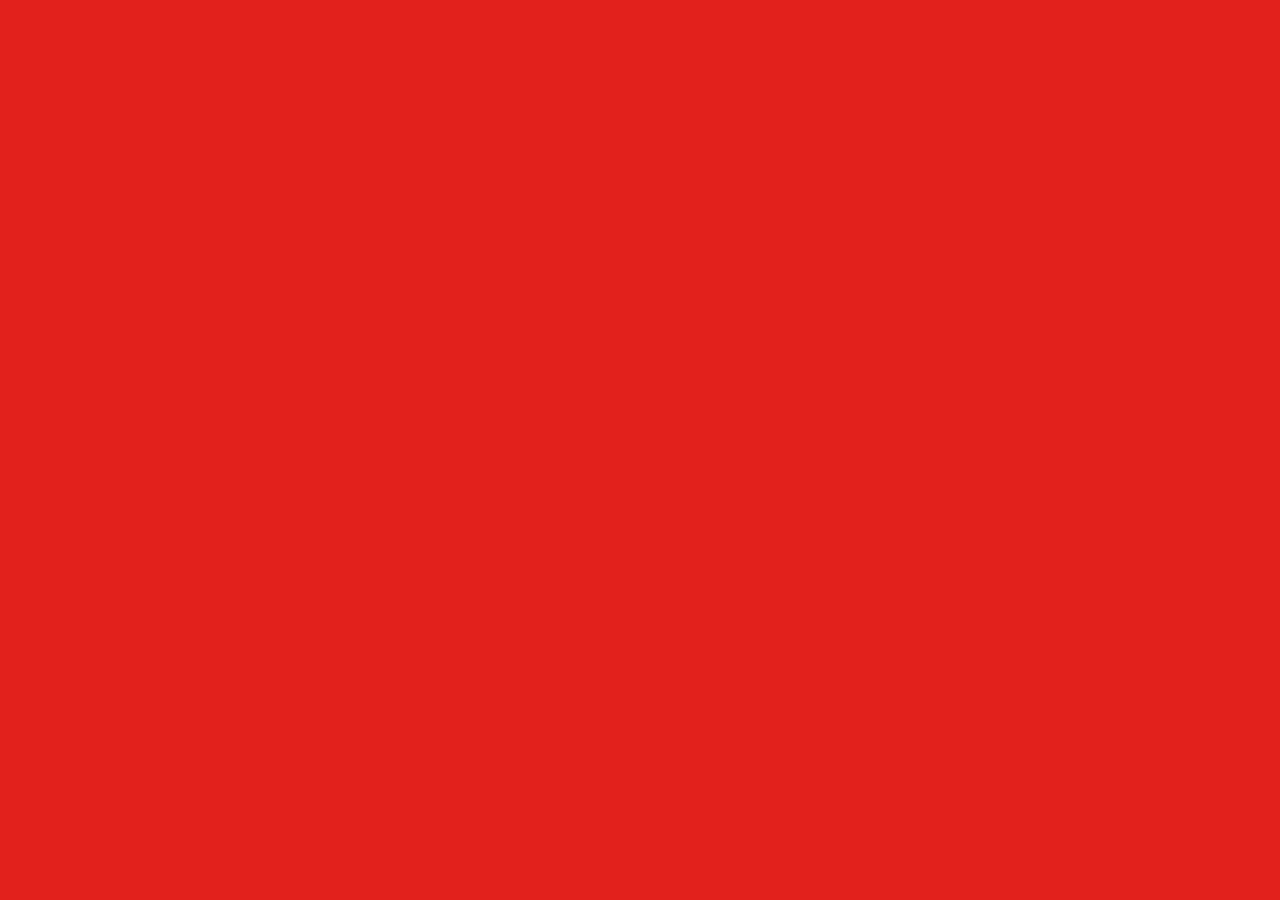
==== front/accesoriosRiver.html @ e9017970 "31/12" ====
<!DOCTYPE html>
<html lang="en">
<head>
    <meta charset="UTF-8">
    <meta name="viewport" content="width=device-width, initial-scale=1.0">
    <link rel="stylesheet" href="index.css">
    <title>accesorios River</title>
</head>
<body>
    
</body>
</html>
---- front/index.css ----
body {
    margin: 0;
    padding: 0;
    font-family: Arial, sans-serif;
    background-color:  #E2211C; 
    display: flex;
    flex-direction: column;
    min-height: 100vh;
}
/* header */
.header {
    padding: 20px;
    text-align: center;
    color: #fff;
    background-color: #333;
    position: fixed;
    top: 0;
    left: 0;
    right: 0;
    width: 100%;
    z-index: 1000;
    display: flex;
    flex-direction: row;
    align-items: center;
    gap: 20px;
    max-height:30%;
    max-width: 100%;
    box-sizing: content-box;
}
.menu-toggle {
    position: absolute;
    opacity: 0;
    pointer-events: none;
}
.menu-btn {
    display: block;
    color: #fff;
    font-size: 28px;
    line-height: 1;
    cursor: pointer;
    padding: 8px;
}
.menu {
    display: flex;
    align-items: center;
    gap: 10px;
}
/* Search bar in header */
.busquera {
    display: flex;
    align-items: center;
    gap: 8px;
    position: absolute;
    left: 50%;
    transform: translateX(-50%);
}
.search-input {
    width: 320px;
    max-width: 40vw;
    padding: 6px 10px;
    border-radius: 20px;
    border: none;
    outline: none;
}

/* On small screens keep search inside flow to avoid overlap */
@media (max-width: 600px) {
    .busquera {
        position: static;
        transform: none;
        margin-left: 8px;
    }
    .search-input {
        width: 100%;
        max-width: none;
    }
}

/* Header actions on the right */
.header-actions {
    margin-left: auto;
    margin-right: 50px;
    display: flex;
    gap: 12px;
    align-items: center;
    font-weight: bold;
    font-size: 18px;
}
.header-actions .login,
.header-actions .register,
.header-actions .carrito {
    color: #fff;
    padding: 6px 10px;
}
.header-actions .login:hover,
.header-actions .register:hover,
.header-actions .carrito:hover {
    color: #E2211C;
    padding: 6px 10px;
}
/* Allow toggle to hide menu on larger screens, while mobile rules (below)
   will flip behavior so checked = show menu on small screens */
.menu-toggle:checked ~ .menu {
    display: none;
}
.icono img {
    height: 50px;
    width: 50px;
}

/* Responsive: CSS-only toggle for small screens */
@media (max-width: 768px) {
    .menu-btn {
        display: block;
        margin-left: auto;
    }
    .menu {
        display: none;
        position: absolute;
        top: 100%;
        left: 0;
        right: 0;
        background-color: #333;
        flex-direction: column;
        padding: 10px 0;
        gap: 0;
    }
    .menu a {
        color: #fff;
        padding: 12px 16px;
        display: block;
        text-align: left;
    }
    .menu-toggle:checked ~ .menu {
        display: flex;
    }
}
/* main */
.indexMainTitle {
    font-size: 48px;
    color: #FFFFFF;
    text-align: center;
    margin-top: 120px;
}

.IndexSubTittle {
    font-size: 20px;
    color: #FFFFFF;
    text-align: center;
    margin-top: 20px;
}

.productos{
    display: flex;
    justify-content: center;
    margin-top: 40px;
}

.producto {
    background-color: #FFFFFF;
    border-radius: 8px;
    box-shadow: 0 4px 8px rgba(0, 0, 0, 0.1);
    margin: 20px;
    padding: 20px;
    width: 400px;
    text-align: center;
}
a{
    text-decoration: none;
    color: #E2211C;
}
a:hover{
    color: #e94d4d;
}

.img{
    width: 100%;
    height: auto;
    border-radius: 8px;
    margin-bottom: 15px;
}
/* separador */
.separador{
        margin-top: 40px;
        background:linear-gradient(180deg, #E2211C 50%, #FFFFFF 50%, #75AADB 100%);
        height: 200px;
}
/* section selecciones*/

    .sectionselecciones {
        text-align: center;
        background-color: #75AADB;
    }
    .SeleccionesSubTitle {
        margin-top: 90px;
        font-size: 36px;
        color: #fcbf45;
        padding: 20px;
    }
    .selecionesProductos {
        display: flex;
        justify-content: center;
        margin-top: 20px;
        margin-bottom: 30px;
    }
    .seleccionproducto {
        background-color: #FFFFFF;
        border-radius: 8px;
        box-shadow: 0 4px 8px rgba(0, 0, 0, 0.1);
        margin: 20px;
        padding: 20px;
        width: 300px;
        text-align: center;
    }
    .SeleccionesMiniSubTitle {
        font-size: 24px;
        color: #fcbf45;
        margin-top: 10px;
    }
   /* footer */

    footer{
    background-color: #333;
    color: #fff;
    padding: 5%;
    text-align: center;
    width: 100%;
    box-sizing: border-box;
    margin-top: auto;
    }

    .footer-links {
        display: flex;
        justify-content: center;
        flex-wrap: wrap;
        gap: 20px;
        margin-top: 20px;
    }

    .footerlink {
        color: #fff;
        text-decoration: none;
        font-size: 28px;
        transition: color 0.3s ease;
        display: inline-block;
    }

    .footerlink:hover {
        color: #E2211C;
    }

    /* Responsive */
    @media (max-width: 768px) {
        footer {
            padding: 20px;
        }
        
        .footer-links {
            gap: 15px;
        }
        
        .footerlink {
            font-size: 24px;
        }
    }

    @media (max-width: 480px) {
        footer {
            padding: 15px;
        }
        
        .footer-links {
            gap: 10px;
        }
        
        .footerlink {
            font-size: 20px;
        }
    }
/* indumentaria */
.InduTittle {
    font-size: 48px;
    color: #FFFFFF;
    text-align: center;
    margin-top: 120px;
}
.InduSubTittle {
    font-size: 30px;
    color: #FFFFFF;
    text-align: center;
    margin-top: 20px;
    margin-bottom: 0px;
}
.filtros {
    display: flex;
    justify-content: center;
    margin-top: 10px;
    gap: 20px;
}
.filtro-item {
    background-color: rgb(196, 191, 191);
    border-radius: 8px;
    box-shadow: 0 4px 8px rgba(0, 0, 0, 0.1);
    padding: 10px 20px;
    cursor: pointer;
    font-weight: bold;
    font-size: 16px;
}

.filtro-item:hover {
    background-color: #000000;
    color: #FFFFFF;
}

.aplicar-filtros{
    background-color: rgb(196, 191, 191);
    color: #000000;
    border: none;
    padding: 10px 20px;
    border-radius: 5px;
    cursor: pointer;
    font-weight: bold;
    font-size: 16px;
    border: 2px solid #000000;
}

.aplicar-filtros:hover {
    background-color: #000000;
    color: #FFFFFF;
    border-color: rgb(196, 191, 191);
    box-shadow: 0 4px 8px rgba(0, 0, 0, 0.1);
}
/* Mejora visual de inputs y selects */



/* Mejora visual de select/options */
select {
    padding: 10px 15px;
    border: 2px solid #000000;
    border-radius: 8px;
    background-color: #FFFFFF;
    color: #000000;
    font-size: 16px;
    font-weight: bold;
    cursor: pointer;
    transition: all 0.3s ease;
}

select:hover {
    border-color: #E2211C;
    box-shadow: 0 4px 8px rgba(0, 0, 0, 0.1);
}

select:focus {
    outline: none;
    border-color: #E2211C;
    box-shadow: 0 0 8px rgba(226, 33, 28, 0.5);
}

select option {
    padding: 10px;
    background-color: #FFFFFF;
    color: #000000;
}
/* Mejora visual de input de precio */
.precio {
    padding: 12px 15px;
    border: 2px solid #000000;
    border-radius: 8px;
    background-color: #FFFFFF;
    color: #000000;
    font-size: 16px;
    font-weight: bold;
    cursor: text;
    transition: all 0.3s ease;
    width: 150px;
}

.precio::placeholder {
    color: #999999;
    font-weight: normal;
}

.precio:hover {
    border-color: #E2211C;
    box-shadow: 0 4px 8px rgba(0, 0, 0, 0.1);
}

.precio:focus {
    outline: none;
    border-color: #E2211C;
    box-shadow: 0 0 8px rgba(226, 33, 28, 0.5);
}

/* Estilo para el spinner (flechas numéricas) */
.precio::-webkit-outer-spin-button,
.precio::-webkit-inner-spin-button {
    -webkit-appearance: none;
    margin: 0;
}

.precio[type=number] {
    -moz-appearance: textfield;
    appearance: textfield;
}
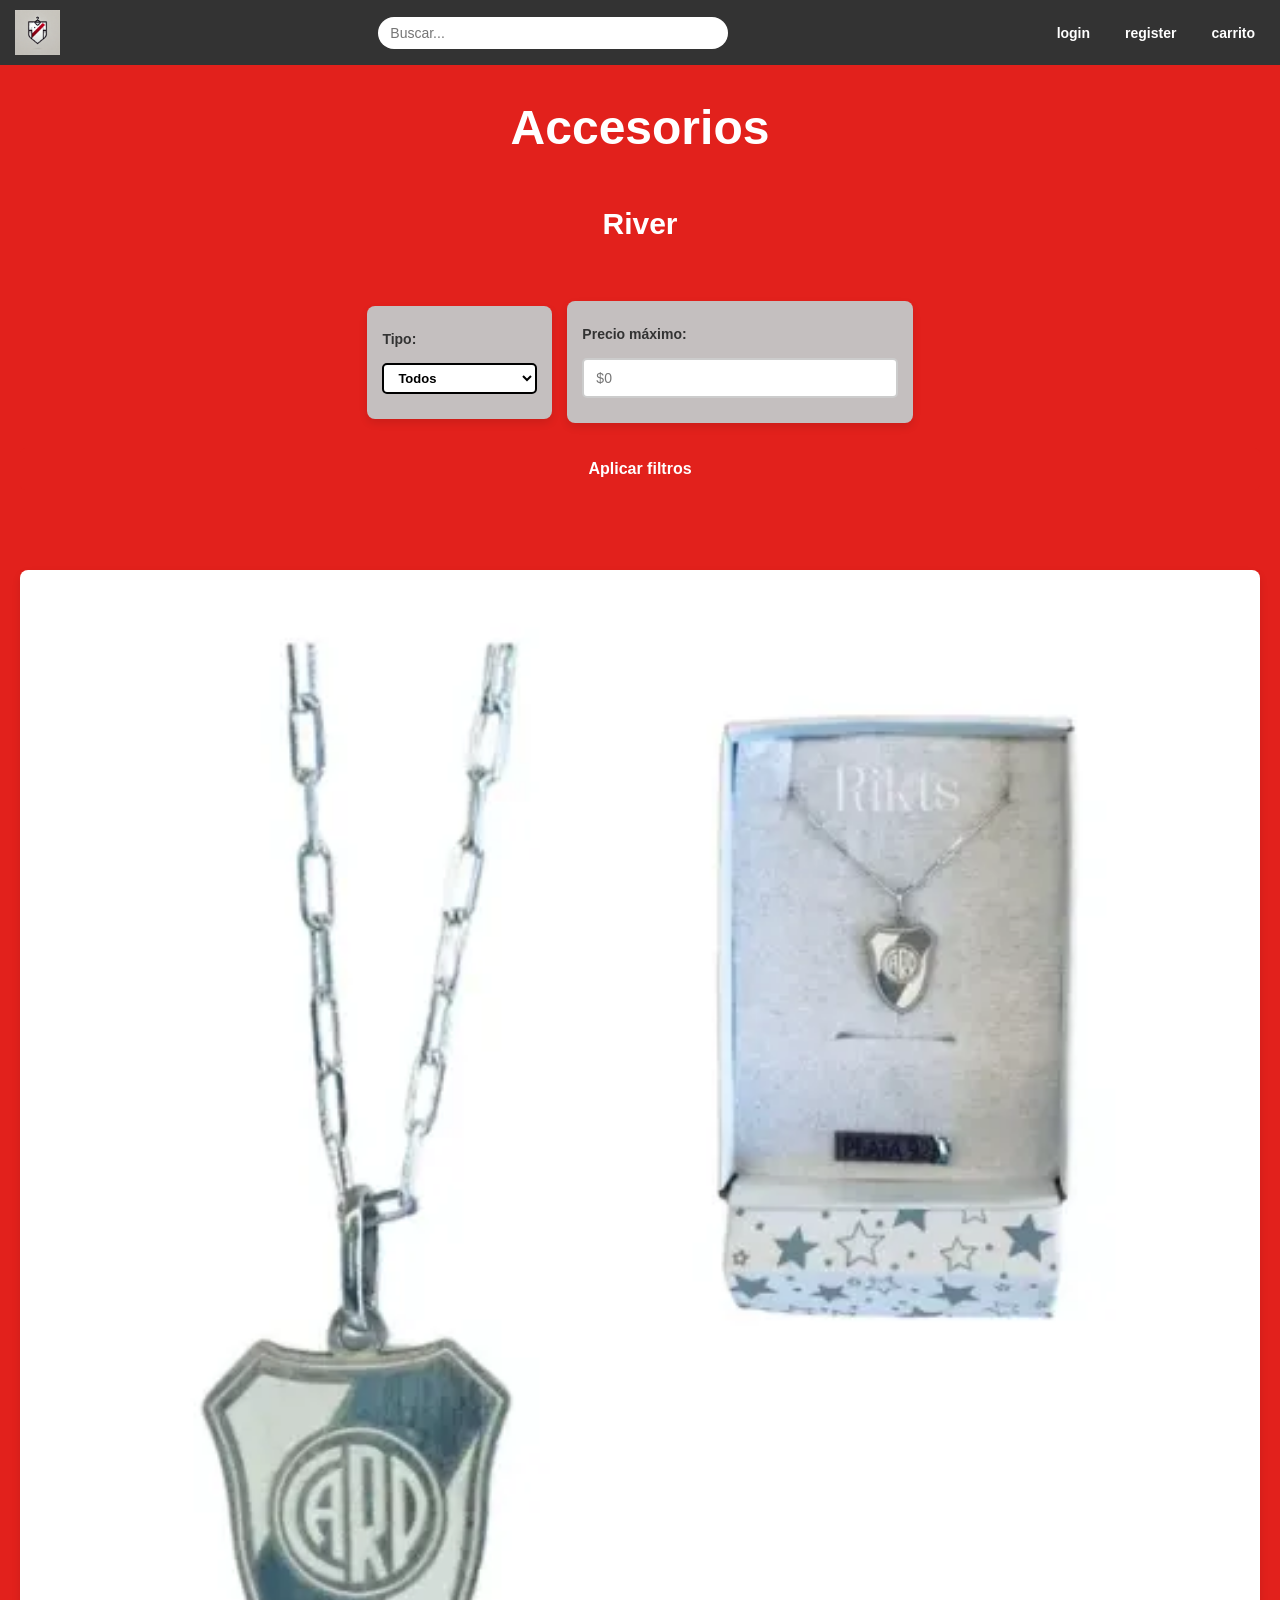
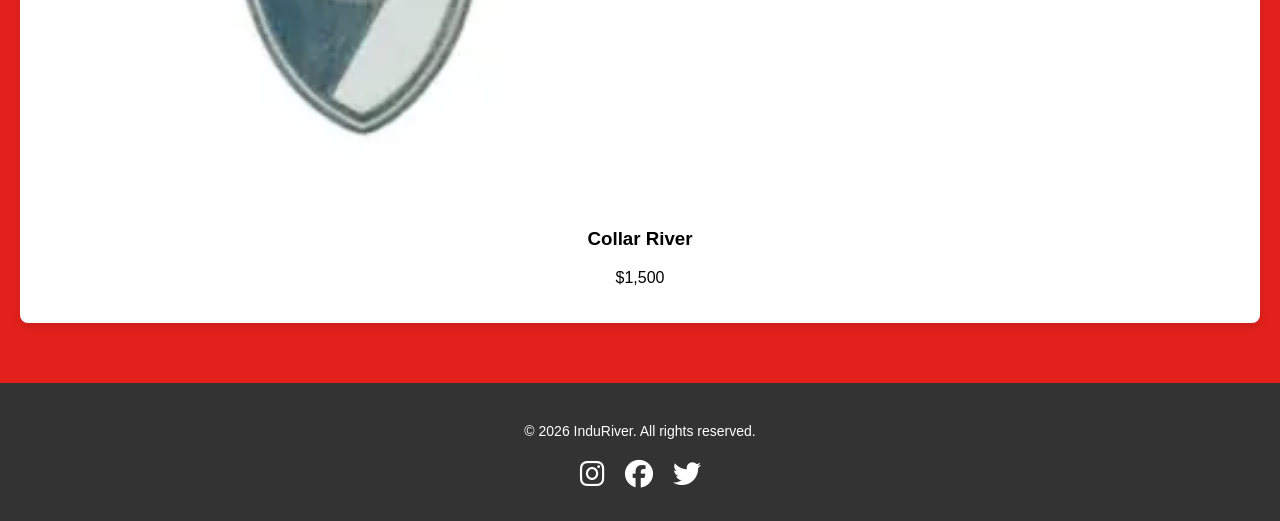
==== commit 4767d2b1: "8/1" ====
--- a/front/accesoriosRiver.html
+++ b/front/accesoriosRiver.html
@@ -1,12 +1,74 @@
 <!DOCTYPE html>
-<html lang="en">
+<html lang="es">
 <head>
     <meta charset="UTF-8">
     <meta name="viewport" content="width=device-width, initial-scale=1.0">
+    <link rel="stylesheet" href="https://cdnjs.cloudflare.com/ajax/libs/font-awesome/6.4.0/css/all.min.css">
     <link rel="stylesheet" href="index.css">
-    <title>accesorios River</title>
+    <title>Accesorios River - InduRiver</title>
 </head>
 <body>
+    <div class="header">
+        <div class="icono"><a href="index.html"><img src="img/logo.webp" alt="Logo InduRiver"></a></div>
+        <div class="busquera">
+            <input type="search" class="search-input" placeholder="Buscar..." aria-label="Buscar">
+        </div>
+        
+        <input type="checkbox" id="menu-toggle" class="menu-toggle">
+        <label for="menu-toggle" class="menu-btn"><i class="fas fa-bars"></i></label>
+        
+        <div class="header-actions">
+            <div class="login"><a href="login.html">login</a></div>
+            <div class="register"><a href="Register.html">register</a></div>
+            <div class="carrito"><a href="backendFunc.html">carrito</a></div>
+        </div>
+    </div>
+
+    <h1 class="InduTittle">Accesorios</h1>
+    <h2 class="InduSubTittle">River</h2>
     
+    <div class="filtros">
+        <div class="filtro-item">
+            <label for="tipo">Tipo:</label>
+            <select id="tipo" name="tipo">
+                <option value="todos">Todos</option>
+                <option value="gorras">Gorras</option>
+                <option value="bufandas">Bufandas</option>
+                <option value="cinturones">Cinturones</option>
+                <option value="mochilas">Mochilas</option>
+            </select>
+        </div>
+        <div class="filtro-item">
+            <label for="precio">Precio máximo:</label>
+            <input type="number" id="precio" name="precio" min="0" step="10" placeholder="$0" class="precio">
+        </div>
+        <button type="button" class="aplicar-filtros">Aplicar filtros</button>
+    </div>
+
+    <div class="productos">
+        <!-- Los productos se cargarían aquí desde el backend -->
+        <div class="producto">
+            <img src="img/collarriver.webp" alt="Collar River" class="img">
+            <h3>Collar River</h3>
+            <p>$1,500</p>
+        </div>
+    </div>
+
+    <footer>
+        <p class="footerText">© 2026 InduRiver. All rights reserved.</p>
+        <div class="footer-links">
+            <a href="https://www.instagram.com/induriver" class="footerlink" title="Instagram">
+                <i class="fab fa-instagram"></i>
+            </a>
+            <a href="https://www.facebook.com/induriver" class="footerlink" title="Facebook">
+                <i class="fab fa-facebook"></i>
+            </a>
+            <a href="https://www.twitter.com/induriver" class="footerlink" title="Twitter">
+                <i class="fab fa-twitter"></i>
+            </a>
+        </div>
+    </footer>
+
+    <script src="fecth.js"></script>
 </body>
 </html>
--- a/front/index.css
+++ b/front/index.css
@@ -1,3 +1,7 @@
+* {
+    box-sizing: border-box;
+}
+
 body {
     margin: 0;
     padding: 0;
@@ -7,9 +11,10 @@
     flex-direction: column;
     min-height: 100vh;
 }
+
 /* header */
 .header {
-    padding: 20px;
+    padding: 10px 15px;
     text-align: center;
     color: #fff;
     background-color: #333;
@@ -22,289 +27,473 @@
     display: flex;
     flex-direction: row;
     align-items: center;
-    gap: 20px;
-    max-height:30%;
-    max-width: 100%;
-    box-sizing: content-box;
-}
-.menu-toggle {
-    position: absolute;
-    opacity: 0;
-    pointer-events: none;
-}
-.menu-btn {
-    display: block;
-    color: #fff;
-    font-size: 28px;
-    line-height: 1;
-    cursor: pointer;
-    padding: 8px;
-}
-.menu {
-    display: flex;
-    align-items: center;
-    gap: 10px;
-}
+    gap: 15px;
+    box-sizing: border-box;
+}
+
 /* Search bar in header */
 .busquera {
     display: flex;
     align-items: center;
     gap: 8px;
-    position: absolute;
-    left: 50%;
-    transform: translateX(-50%);
-}
+    flex: 1;
+    justify-content: center;
+    order: 2;
+    min-width: 0;
+}
+
 .search-input {
-    width: 320px;
-    max-width: 40vw;
-    padding: 6px 10px;
+    width: 100%;
+    max-width: 350px;
+    padding: 8px 12px;
     border-radius: 20px;
     border: none;
     outline: none;
-}
-
-/* On small screens keep search inside flow to avoid overlap */
-@media (max-width: 600px) {
-    .busquera {
-        position: static;
-        transform: none;
-        margin-left: 8px;
-    }
-    .search-input {
-        width: 100%;
-        max-width: none;
-    }
+    font-size: 14px;
 }
 
 /* Header actions on the right */
 .header-actions {
-    margin-left: auto;
-    margin-right: 50px;
     display: flex;
-    gap: 12px;
+    gap: 15px;
     align-items: center;
     font-weight: bold;
-    font-size: 18px;
-}
+    font-size: 14px;
+    margin-left: auto;
+    order: 3;
+    flex-shrink: 0;
+    white-space: nowrap;
+}
+
 .header-actions .login,
 .header-actions .register,
 .header-actions .carrito {
     color: #fff;
     padding: 6px 10px;
 }
+
+.header-actions a {
+    color: #fff;
+}
+
 .header-actions .login:hover,
 .header-actions .register:hover,
 .header-actions .carrito:hover {
     color: #E2211C;
-    padding: 6px 10px;
-}
-/* Allow toggle to hide menu on larger screens, while mobile rules (below)
-   will flip behavior so checked = show menu on small screens */
-.menu-toggle:checked ~ .menu {
+}
+
+.icono {
+    order: 1;
+    flex-shrink: 0;
+}
+
+.icono img {
+    height: 45px;
+    width: 45px;
+    display: block;
+}
+
+/* Menu hamburguesa */
+.menu-toggle {
     display: none;
-}
-.icono img {
-    height: 50px;
-    width: 50px;
-}
-
-/* Responsive: CSS-only toggle for small screens */
+    position: absolute;
+    opacity: 0;
+}
+
+.menu-btn {
+    display: none;
+    color: #fff;
+    font-size: 24px;
+    cursor: pointer;
+    padding: 8px 10px;
+    order: 4;
+    flex-shrink: 0;
+}
+
+/* On tablet screens */
+@media (max-width: 1024px) {
+    .header {
+        gap: 10px;
+        padding: 10px;
+    }
+    
+    .busquera {
+        order: 2;
+        flex: 1;
+    }
+    
+    .search-input {
+        max-width: 280px;
+    }
+    
+    .header-actions {
+        gap: 12px;
+        font-size: 13px;
+    }
+    
+    .header-actions .login,
+    .header-actions .register,
+    .header-actions .carrito {
+        padding: 5px 8px;
+    }
+}
+
+/* On small screens */
 @media (max-width: 768px) {
     .menu-btn {
         display: block;
-        margin-left: auto;
-    }
-    .menu {
-        display: none;
+    }
+    
+    .header {
+        flex-wrap: wrap;
+        gap: 8px;
+        padding: 8px;
+        min-height: auto;
+    }
+    
+    .icono {
+        order: 1;
+    }
+    
+    .icono img {
+        height: 40px;
+        width: 40px;
+    }
+    
+    .busquera {
+        order: 2;
+        width: calc(100% - 60px);
+        flex: none;
+    }
+    
+    .search-input {
+        width: 100%;
+        max-width: none;
+        padding: 8px 10px;
+        font-size: 13px;
+    }
+    
+    .header-actions {
+        order: 3;
         position: absolute;
         top: 100%;
         left: 0;
         right: 0;
+        width: 100%;
+        margin-left: 0;
+        gap: 0;
+        font-size: 12px;
         background-color: #333;
         flex-direction: column;
-        padding: 10px 0;
+        border-top: 1px solid #555;
+        display: none;
+        flex-wrap: nowrap;
+    }
+    
+    .menu-toggle:checked ~ .header-actions {
+        display: flex;
+    }
+    
+    .header-actions .login,
+    .header-actions .register,
+    .header-actions .carrito {
+        padding: 12px 16px;
+        font-size: 13px;
+        border-bottom: 1px solid #555;
+        width: 100%;
+    }
+    
+    .header-actions .login:last-child,
+    .header-actions .register:last-child,
+    .header-actions .carrito:last-child {
+        border-bottom: none;
+    }
+    
+    .header-actions a {
+        display: block;
+        color: #fff;
+    }
+    
+    .header-actions a:active {
+        color: #E2211C;
+    }
+}
+
+@media (max-width: 480px) {
+    .header {
+        gap: 5px;
+        padding: 6px;
+    }
+    
+    .icono img {
+        height: 35px;
+        width: 35px;
+    }
+    
+    .busquera {
+        order: 2;
+        width: 100%;
+    }
+    
+    .search-input {
+        padding: 6px 8px;
+        font-size: 12px;
+    }
+    
+    .menu-btn {
+        font-size: 20px;
+        padding: 6px 8px;
+    }
+    
+    .header-actions {
         gap: 0;
-    }
-    .menu a {
-        color: #fff;
-        padding: 12px 16px;
-        display: block;
-        text-align: left;
-    }
-    .menu-toggle:checked ~ .menu {
-        display: flex;
+        font-size: 11px;
+    }
+    
+    .header-actions .login,
+    .header-actions .register,
+    .header-actions .carrito {
+        padding: 10px 14px;
+        font-size: 12px;
     }
 }
 /* main */
 .indexMainTitle {
-    font-size: 48px;
+    font-size: clamp(28px, 6vw, 48px);
     color: #FFFFFF;
     text-align: center;
-    margin-top: 120px;
+    margin-top: 100px;
+    margin-left: 10px;
+    margin-right: 10px;
 }
 
 .IndexSubTittle {
-    font-size: 20px;
+    font-size: clamp(16px, 4vw, 20px);
     color: #FFFFFF;
     text-align: center;
     margin-top: 20px;
-}
-
-.productos{
-    display: flex;
-    justify-content: center;
-    margin-top: 40px;
+    margin-left: 10px;
+    margin-right: 10px;
+}
+
+.productos {
+    display: grid;
+    grid-template-columns: repeat(auto-fit, minmax(280px, 1fr));
+    gap: 20px;
+    padding: 20px;
+    max-width: 1400px;
+    margin: 40px auto;
+    width: 100%;
 }
 
 .producto {
     background-color: #FFFFFF;
     border-radius: 8px;
     box-shadow: 0 4px 8px rgba(0, 0, 0, 0.1);
-    margin: 20px;
     padding: 20px;
-    width: 400px;
-    text-align: center;
-}
-a{
+    text-align: center;
+    transition: transform 0.3s ease, box-shadow 0.3s ease;
+}
+
+.producto:hover {
+    transform: translateY(-5px);
+    box-shadow: 0 6px 12px rgba(0, 0, 0, 0.2);
+}
+
+a {
     text-decoration: none;
     color: #E2211C;
 }
-a:hover{
+
+a:hover {
     color: #e94d4d;
 }
 
-.img{
+.img {
     width: 100%;
     height: auto;
     border-radius: 8px;
     margin-bottom: 15px;
 }
+
+
 /* separador */
-.separador{
-        margin-top: 40px;
-        background:linear-gradient(180deg, #E2211C 50%, #FFFFFF 50%, #75AADB 100%);
-        height: 200px;
+.separador {
+    margin-top: 40px;
+    background: linear-gradient(180deg, #E2211C 50%, #FFFFFF 50%, #75AADB 100%);
+    height: 150px;
+    width: 100%;
+}
+
+@media (max-width: 768px) {
+    .separador {
+        height: 120px;
+    }
+}
+
+@media (max-width: 480px) {
+    .separador {
+        height: 100px;
+    }
 }
 /* section selecciones*/
-
-    .sectionselecciones {
-        text-align: center;
-        background-color: #75AADB;
-    }
-    .SeleccionesSubTitle {
-        margin-top: 90px;
-        font-size: 36px;
-        color: #fcbf45;
-        padding: 20px;
-    }
-    .selecionesProductos {
-        display: flex;
-        justify-content: center;
-        margin-top: 20px;
-        margin-bottom: 30px;
-    }
-    .seleccionproducto {
-        background-color: #FFFFFF;
-        border-radius: 8px;
-        box-shadow: 0 4px 8px rgba(0, 0, 0, 0.1);
-        margin: 20px;
-        padding: 20px;
-        width: 300px;
-        text-align: center;
-    }
-    .SeleccionesMiniSubTitle {
-        font-size: 24px;
-        color: #fcbf45;
-        margin-top: 10px;
-    }
+.sectionselecciones {
+    text-align: center;
+    background-color: #75AADB;
+    padding: 20px;
+}
+
+.SeleccionesSubTitle {
+    margin-top: 80px;
+    font-size: clamp(24px, 5vw, 36px);
+    color: #fcbf45;
+    padding: 20px 10px;
+}
+
+.selecionesProductos {
+    display: grid;
+    grid-template-columns: repeat(auto-fit, minmax(250px, 1fr));
+    gap: 20px;
+    padding: 20px;
+    max-width: 1400px;
+    margin: 20px auto 30px;
+    width: 100%;
+}
+
+.seleccionproducto {
+    background-color: #FFFFFF;
+    border-radius: 8px;
+    box-shadow: 0 4px 8px rgba(0, 0, 0, 0.1);
+    padding: 20px;
+    text-align: center;
+    transition: transform 0.3s ease, box-shadow 0.3s ease;
+}
+
+.seleccionproducto:hover {
+    transform: translateY(-5px);
+    box-shadow: 0 6px 12px rgba(0, 0, 0, 0.2);
+}
+
+.SeleccionesMiniSubTitle {
+    font-size: clamp(18px, 4vw, 24px);
+    color: #fcbf45;
+    margin-top: 10px;
+}
    /* footer */
-
-    footer{
+footer {
     background-color: #333;
     color: #fff;
-    padding: 5%;
+    padding: 30px 20px;
     text-align: center;
     width: 100%;
     box-sizing: border-box;
     margin-top: auto;
-    }
-
+}
+
+.footerText {
+    margin: 10px 0;
+    font-size: 14px;
+}
+
+.footer-links {
+    display: flex;
+    justify-content: center;
+    flex-wrap: wrap;
+    gap: 20px;
+    margin-top: 20px;
+}
+
+.footerlink {
+    color: #fff;
+    text-decoration: none;
+    font-size: 28px;
+    transition: color 0.3s ease;
+    display: inline-block;
+}
+
+.footerlink:hover {
+    color: #E2211C;
+}
+
+/* Responsive footer */
+@media (max-width: 768px) {
+    footer {
+        padding: 20px;
+    }
+    
+    .footerText {
+        font-size: 13px;
+    }
+    
     .footer-links {
-        display: flex;
-        justify-content: center;
-        flex-wrap: wrap;
-        gap: 20px;
-        margin-top: 20px;
-    }
-
+        gap: 15px;
+    }
+    
     .footerlink {
-        color: #fff;
-        text-decoration: none;
-        font-size: 28px;
-        transition: color 0.3s ease;
-        display: inline-block;
-    }
-
-    .footerlink:hover {
-        color: #E2211C;
-    }
-
-    /* Responsive */
-    @media (max-width: 768px) {
-        footer {
-            padding: 20px;
-        }
-        
-        .footer-links {
-            gap: 15px;
-        }
-        
-        .footerlink {
-            font-size: 24px;
-        }
-    }
-
-    @media (max-width: 480px) {
-        footer {
-            padding: 15px;
-        }
-        
-        .footer-links {
-            gap: 10px;
-        }
-        
-        .footerlink {
-            font-size: 20px;
-        }
-    }
+        font-size: 24px;
+    }
+}
+
+@media (max-width: 480px) {
+    footer {
+        padding: 15px;
+    }
+    
+    .footerText {
+        font-size: 12px;
+    }
+    
+    .footer-links {
+        gap: 10px;
+    }
+    
+    .footerlink {
+        font-size: 20px;
+    }
+}
 /* indumentaria */
 .InduTittle {
-    font-size: 48px;
+    font-size: clamp(28px, 6vw, 48px);
     color: #FFFFFF;
     text-align: center;
-    margin-top: 120px;
-}
+    margin-top: 100px;
+    margin-left: 10px;
+    margin-right: 10px;
+}
+
 .InduSubTittle {
-    font-size: 30px;
+    font-size: clamp(18px, 5vw, 30px);
     color: #FFFFFF;
     text-align: center;
     margin-top: 20px;
-    margin-bottom: 0px;
-}
+    margin-bottom: 20px;
+    margin-left: 10px;
+    margin-right: 10px;
+}
+
 .filtros {
     display: flex;
+    flex-wrap: wrap;
     justify-content: center;
-    margin-top: 10px;
-    gap: 20px;
-}
+    gap: 15px;
+    margin-top: 20px;
+    padding: 20px;
+    align-items: center;
+}
+
 .filtro-item {
     background-color: rgb(196, 191, 191);
     border-radius: 8px;
     box-shadow: 0 4px 8px rgba(0, 0, 0, 0.1);
-    padding: 10px 20px;
+    padding: 10px 15px;
     cursor: pointer;
     font-weight: bold;
-    font-size: 16px;
+    font-size: 14px;
+    display: flex;
+    gap: 8px;
+    align-items: center;
+    flex-wrap: wrap;
+    transition: all 0.3s ease;
 }
 
 .filtro-item:hover {
@@ -312,16 +501,44 @@
     color: #FFFFFF;
 }
 
-.aplicar-filtros{
+.filtro-item label {
+    white-space: nowrap;
+}
+
+.filtro-item select {
+    padding: 5px 10px;
+    border: 2px solid #000000;
+    border-radius: 5px;
+    background-color: #FFFFFF;
+    color: #000000;
+    font-size: 13px;
+    font-weight: bold;
+    cursor: pointer;
+    transition: all 0.3s ease;
+}
+
+.filtro-item select:hover {
+    border-color: #E2211C;
+    box-shadow: 0 2px 5px rgba(0, 0, 0, 0.1);
+}
+
+.filtro-item select:focus {
+    outline: none;
+    border-color: #E2211C;
+    box-shadow: 0 0 8px rgba(226, 33, 28, 0.5);
+}
+
+.aplicar-filtros {
     background-color: rgb(196, 191, 191);
     color: #000000;
-    border: none;
+    border: 2px solid #000000;
     padding: 10px 20px;
     border-radius: 5px;
     cursor: pointer;
     font-weight: bold;
-    font-size: 16px;
-    border: 2px solid #000000;
+    font-size: 14px;
+    transition: all 0.3s ease;
+    white-space: nowrap;
 }
 
 .aplicar-filtros:hover {
@@ -330,77 +547,206 @@
     border-color: rgb(196, 191, 191);
     box-shadow: 0 4px 8px rgba(0, 0, 0, 0.1);
 }
-/* Mejora visual de inputs y selects */
-
-
-
-/* Mejora visual de select/options */
-select {
-    padding: 10px 15px;
-    border: 2px solid #000000;
+
+.aplicar-filtros:active {
+    transform: scale(0.98);
+}
+
+/* Responsive filtros */
+@media (max-width: 768px) {
+    .filtros {
+        gap: 12px;
+        padding: 15px;
+    }
+    
+    .filtro-item {
+        padding: 8px 12px;
+        font-size: 13px;
+    }
+    
+    .filtro-item select {
+        padding: 4px 8px;
+        font-size: 12px;
+    }
+    
+    .aplicar-filtros {
+        padding: 8px 16px;
+        font-size: 13px;
+    }
+}
+
+@media (max-width: 480px) {
+    .filtros {
+        flex-direction: column;
+        gap: 10px;
+        padding: 10px;
+        width: 100%;
+    }
+    
+    .filtro-item {
+        width: 100%;
+        padding: 8px;
+        font-size: 12px;
+        justify-content: space-between;
+    }
+    
+    .filtro-item select {
+        width: 100%;
+        padding: 6px;
+        font-size: 12px;
+    }
+    
+    .filtro-item label {
+        min-width: 100px;
+    }
+    
+    .aplicar-filtros {
+        width: 100%;
+        padding: 10px;
+        font-size: 13px;
+    }
+}
+
+/* Form styles */
+form {
+    max-width: 400px;
+    margin: 120px auto 40px;
+    padding: 30px 20px;
+    background-color: #ffffff;
     border-radius: 8px;
-    background-color: #FFFFFF;
-    color: #000000;
+    box-shadow: 0 4px 8px rgba(0, 0, 0, 0.1);
+    box-sizing: border-box;
+}
+
+label {
+    display: block;
+    margin-top: 15px;
+    margin-bottom: 8px;
+    font-weight: bold;
+    color: #333;
+    font-size: 14px;
+}
+
+input[type="text"],
+input[type="email"],
+input[type="password"],
+input[type="number"],
+select,
+textarea {
+    width: 100%;
+    padding: 10px 12px;
+    margin-bottom: 15px;
+    border: 2px solid #ccc;
+    border-radius: 5px;
+    font-size: 14px;
+    font-family: Arial, sans-serif;
+    box-sizing: border-box;
+    transition: all 0.3s ease;
+}
+
+input[type="text"]:focus,
+input[type="email"]:focus,
+input[type="password"]:focus,
+input[type="number"]:focus,
+select:focus,
+textarea:focus {
+    outline: none;
+    border-color: #E2211C;
+    box-shadow: 0 0 8px rgba(226, 33, 28, 0.5);
+}
+
+input[type="text"]:hover,
+input[type="email"]:hover,
+input[type="password"]:hover,
+input[type="number"]:hover,
+select:hover,
+textarea:hover {
+    border-color: #E2211C;
+}
+
+button[type="submit"],
+button[type="button"] {
+    width: 100%;
+    padding: 12px;
+    background-color: #E2211C;
+    color: white;
+    border: none;
+    border-radius: 5px;
     font-size: 16px;
     font-weight: bold;
     cursor: pointer;
     transition: all 0.3s ease;
-}
-
-select:hover {
-    border-color: #E2211C;
-    box-shadow: 0 4px 8px rgba(0, 0, 0, 0.1);
-}
-
-select:focus {
-    outline: none;
-    border-color: #E2211C;
-    box-shadow: 0 0 8px rgba(226, 33, 28, 0.5);
-}
-
-select option {
-    padding: 10px;
-    background-color: #FFFFFF;
-    color: #000000;
-}
-/* Mejora visual de input de precio */
-.precio {
-    padding: 12px 15px;
-    border: 2px solid #000000;
-    border-radius: 8px;
-    background-color: #FFFFFF;
-    color: #000000;
-    font-size: 16px;
-    font-weight: bold;
-    cursor: text;
-    transition: all 0.3s ease;
-    width: 150px;
-}
-
-.precio::placeholder {
-    color: #999999;
-    font-weight: normal;
-}
-
-.precio:hover {
-    border-color: #E2211C;
-    box-shadow: 0 4px 8px rgba(0, 0, 0, 0.1);
-}
-
-.precio:focus {
-    outline: none;
-    border-color: #E2211C;
-    box-shadow: 0 0 8px rgba(226, 33, 28, 0.5);
-}
-
-/* Estilo para el spinner (flechas numéricas) */
-.precio::-webkit-outer-spin-button,
-.precio::-webkit-inner-spin-button {
-    -webkit-appearance: none;
-    margin: 0;
-}
-
-.precio[type=number] {
-    -moz-appearance: textfield;
-    appearance: textfield;
+    margin-top: 10px;
+}
+
+button[type="submit"]:hover,
+button[type="button"]:hover {
+    background-color: #c41814;
+    box-shadow: 0 4px 8px rgba(226, 33, 28, 0.3);
+}
+
+button[type="submit"]:active,
+button[type="button"]:active {
+    transform: scale(0.98);
+}
+
+/* Responsive forms */
+@media (max-width: 768px) {
+    form {
+        margin-top: 100px;
+        padding: 25px 15px;
+        max-width: 100%;
+    }
+    
+    label {
+        margin-top: 12px;
+        font-size: 13px;
+    }
+    
+    input[type="text"],
+    input[type="email"],
+    input[type="password"],
+    input[type="number"],
+    select,
+    textarea {
+        padding: 8px 10px;
+        font-size: 13px;
+    }
+    
+    button[type="submit"],
+    button[type="button"] {
+        padding: 10px;
+        font-size: 14px;
+    }
+}
+
+@media (max-width: 480px) {
+    form {
+        margin-top: 90px;
+        padding: 20px 12px;
+    }
+    
+    label {
+        font-size: 12px;
+        margin-top: 10px;
+        margin-bottom: 6px;
+    }
+    
+    input[type="text"],
+    input[type="email"],
+    input[type="password"],
+    input[type="number"],
+    select,
+    textarea {
+        padding: 8px;
+        font-size: 12px;
+        margin-bottom: 10px;
+    }
+    
+    button[type="submit"],
+    button[type="button"] {
+        padding: 10px;
+        font-size: 13px;
+        margin-top: 8px;
+    }
 }
